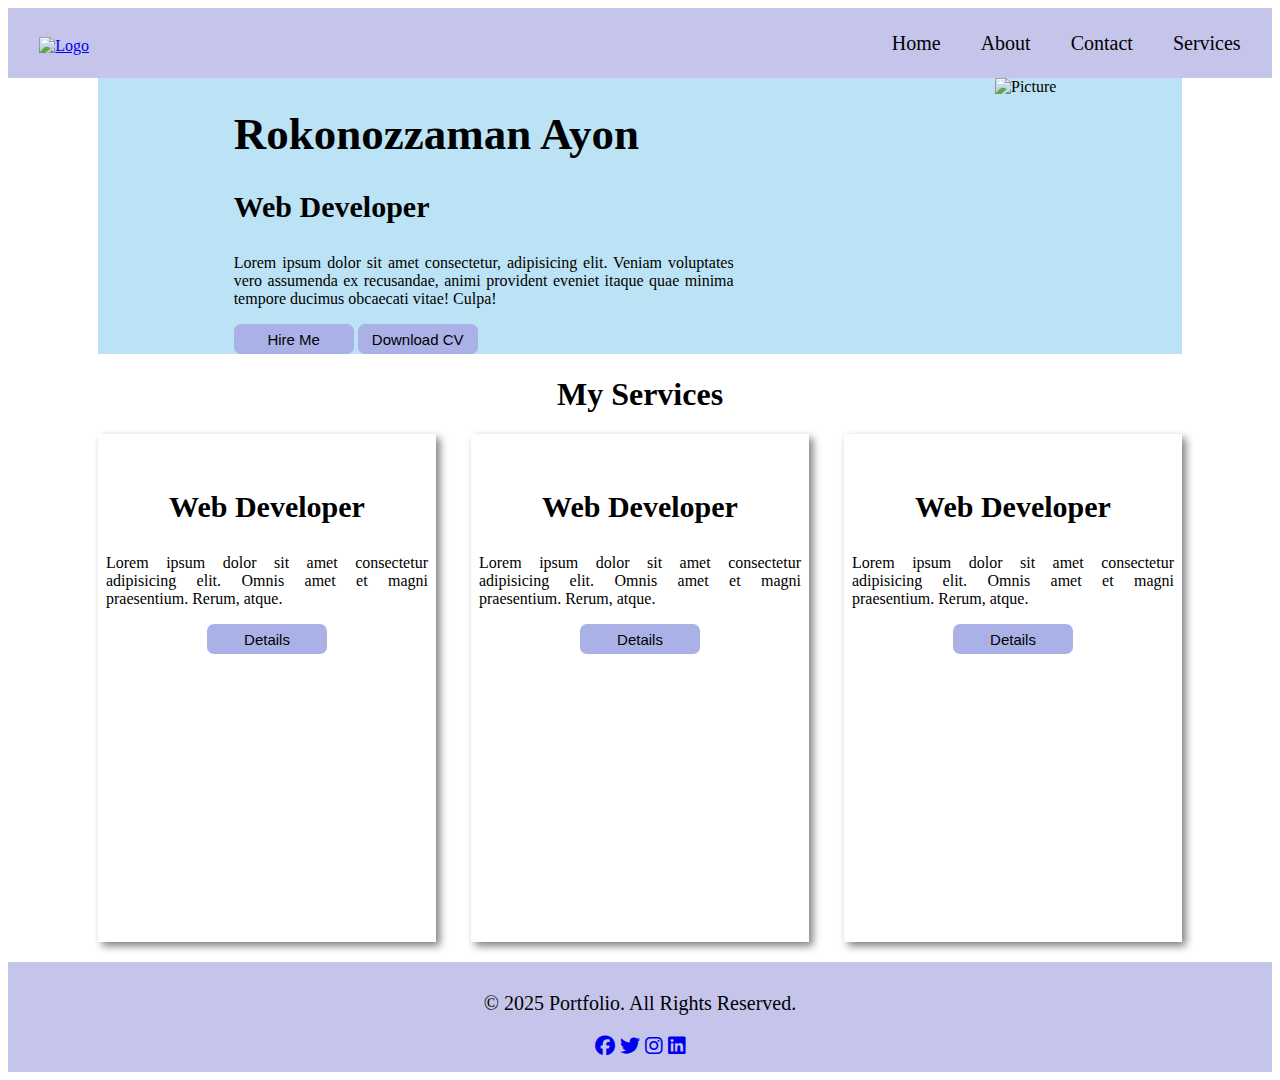
==== Portfolio/index.html @ 780636d9 "First Version of Portfolio" ====
<!DOCTYPE html>
<html lang="en">
<head>
    <meta charset="UTF-8">
    <meta name="viewport" content="width=device-width, initial-scale=1.0">
    <title>Document</title>
    <link rel="stylesheet" href="style.css">
    <link rel="stylesheet" href="https://cdnjs.cloudflare.com/ajax/libs/font-awesome/6.4.2/css/all.min.css">
</head>
<body>
    <header>
        <nav>
            <div class="logo"><a href="#"><img src="/images/logo.png" alt="Logo" class="img1"></a></div>
            <div class="menu-container">
                <ul class="li">Home</ul>
                <ul class="li">About</ul>
                <ul class="li">Contact</ul>
                <ul class="li">Services</ul>
            </div>
        </nav>
    </header>

    <main> 
        <section class="banner-container">
            <div class="banner-left">
                <h1 class="title">Rokonozzaman Ayon</h1>
                <h3>Web Developer</h3>
                <p>Lorem ipsum dolor sit amet consectetur, adipisicing elit. Veniam voluptates vero assumenda ex recusandae, animi provident eveniet itaque quae minima tempore ducimus obcaecati vitae! Culpa!</p>
                <div class="button">
                    <button class="hire btn">Hire Me</button>
                <button class="cv btn">Download CV</button>
                </div>
            </div>
            <div class="banner-right">
                <img src="/images/user.png" alt="Picture" class="banner-img">
            </div>
        </section>

        <div class="services">
            <h1 class="serv-title">My Services</h1>
        </div>
        <div class="services-section">

            <div class="web-card">
                <img class="digital-img" src="https://img.freepik.com/free-vector/accurate-marketing-strategy-content-creation-distribution-target-audience-identification-brand-promotion-smm-expert-analyses-user-behaviour-stats_335657-862.jpg" alt=""><h3>Web Developer</h3>
                <p>Lorem ipsum dolor sit amet consectetur adipisicing elit. Omnis amet et magni praesentium. Rerum, atque.</p>
                <button class="btn">Details</button>
            </div>

            <div class="web-card">
                <img class="web-img" src="/images/web-dev.jpg" alt=""><h3>Web Developer</h3>
                <p>Lorem ipsum dolor sit amet consectetur adipisicing elit. Omnis amet et magni praesentium. Rerum, atque.</p>
                <button class="btn">Details</button>
            </div>
            
            <div class="web-card">
                <img class="seo-img" src="/images/seo.jpeg" alt=""><h3>Web Developer</h3>
                <p>Lorem ipsum dolor sit amet consectetur adipisicing elit. Omnis amet et magni praesentium. Rerum, atque.</p><button class="btn">Details</button>
        </div>
    </main>

    <footer>
        <div class="footer">
            <p>&copy; 2025 Portfolio. All Rights Reserved.</p> 
            <div class="social-icons">
                <a href="#"><i class="fab fa-facebook"></i></a>
                <a href="#"><i class="fab fa-twitter"></i></a>
                <a href="#"><i class="fab fa-instagram"></i></a>
                <a href="#"><i class="fab fa-linkedin"></i></a>
            </div>
        </div>
    
    </footer>
</body>
</html>
---- Portfolio/style.css ----
/* body{
    
} */

/* navbar section */
header{
    background-color: #c5c5eb;
}
body nav{
    display: flex;
    align-items: center;
    justify-content: space-around;
    /* background-color: #c5c5eb; */
    height: 70px;
    gap: 700px;
    /* padding-bottom: 0px;
    margin-bottom: 0px; */
}
.logo{
    justify-items: center;
}
.img1{
    padding-top:5px;
    width: 50px;
}
.menu-container{
    display: flex;
    font-size: 20px;
}
ul:hover{
color: rgb(23, 106, 224);
cursor: pointer;
/* font-weight: bold; */
}
/* body section */

.banner-container{
    display: flex;
    justify-items: center;
    justify-content: space-around;
    margin-left: 90px;
    margin-right: 90px;
    background-color: rgb(188, 227, 245);
    color: black;
}
.title{
    font-size: 45px;
}
h3{
    font-size: 30px;
}
.banner-img{
    width: 300px;
    padding-bottom: 0px;
}
.banner-left{
    margin-left: 10px;
    margin-right: 10px;
    width: 500px;
}
.button{
    /* justify-content: center; */
    justify-items: center;
}
.btn{
    height: 30px;
    width: 120px;
    background-color: rgb(169, 177, 231);
    border: none;
    border-radius: 7px;
    font-size: 15px;
}
.btn:hover{
    background-color: rgb(74, 28, 198);
    color: aliceblue;
}
p{
    text-align: justify;
}
.serv-title{
    text-align: center;
}
.services-section{
    display: flex;
    justify-items: center;
    justify-content: space-around;
    margin-left: 90px;
    margin-right: 90px;
    color: black;
    text-align: center;
    gap: 35px;
}
.digital-img{
height: 300px;
}
.seo-img{
    height: 300px;
}
.web-img{
    height: 300px;
}
.web-card{
    width: 500px;
    height: 500px;
    box-shadow: 4px 4px 8px gray;
    padding-top: 8px;
    padding-left: 8px;
    padding-right: 8px;
}
.footer>p{
    text-align: center;
}
.footer{
    margin-top: 20px;
    text-align: center;
    background-color: #c5c5eb;
    height: 100px;
    padding-top:10px ;
    font-size: 20px;
}
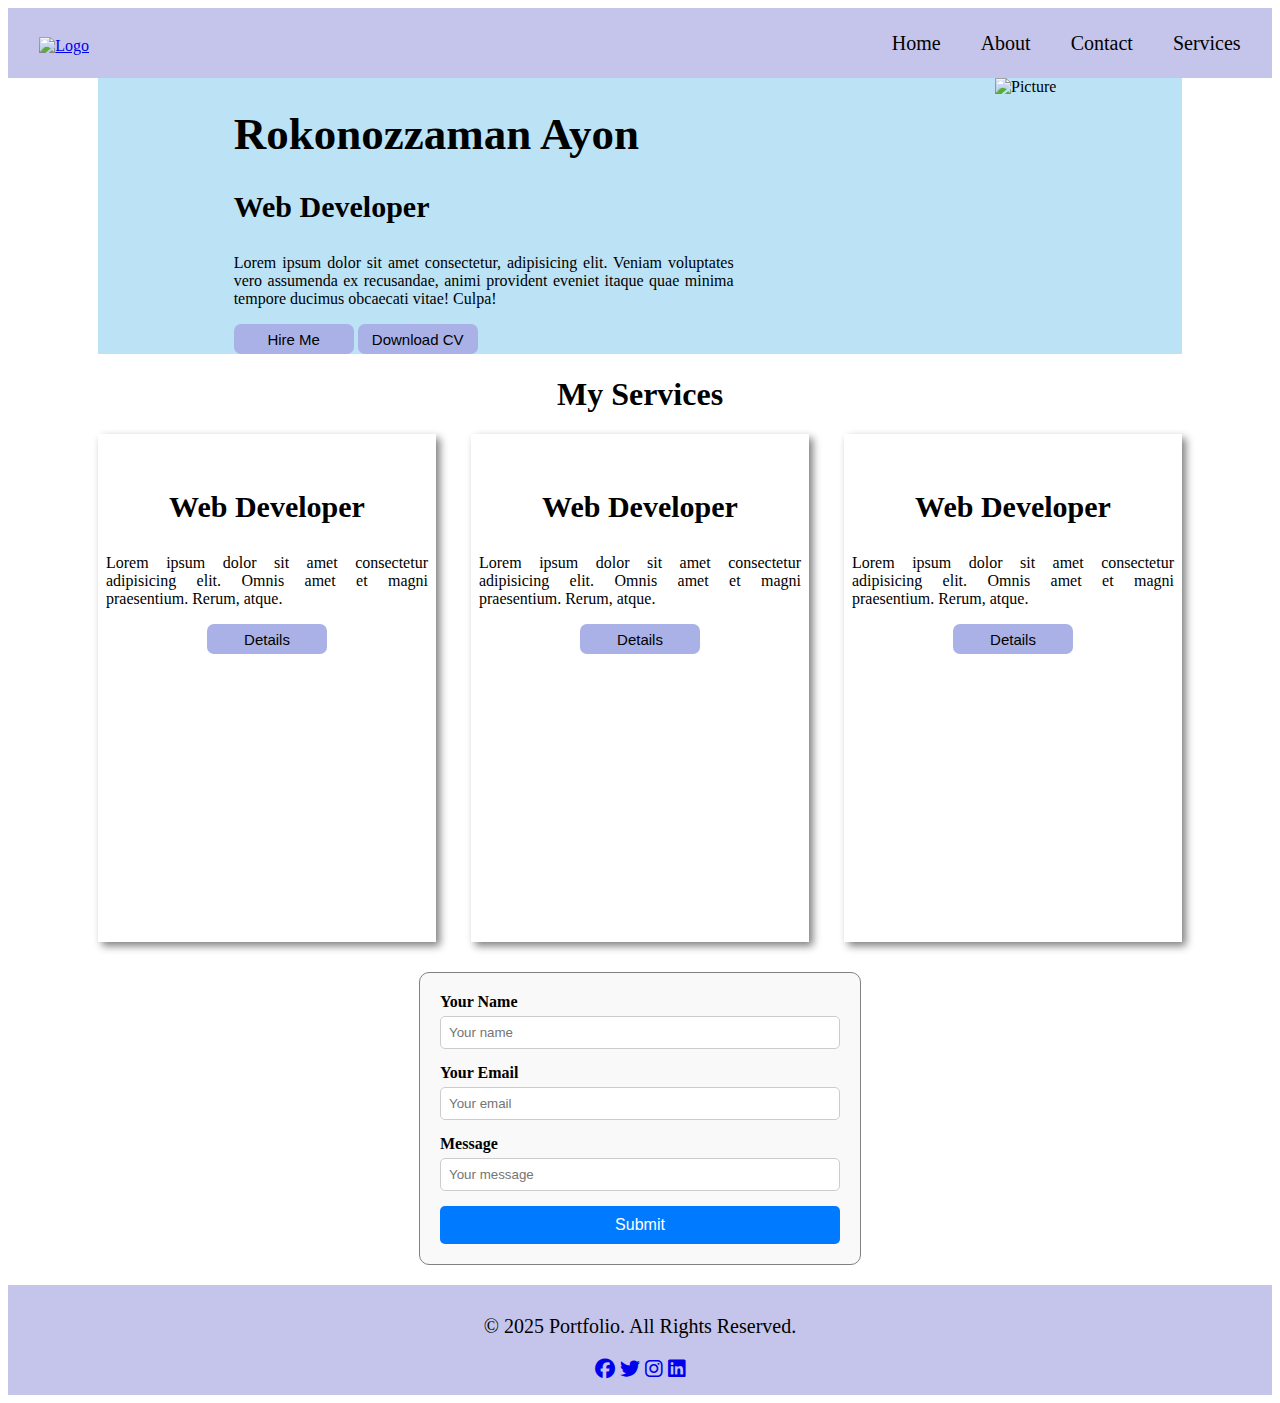
==== commit f4b5a24a: "contact form update" ====
--- a/Portfolio/index.html
+++ b/Portfolio/index.html
@@ -40,23 +40,38 @@
             <h1 class="serv-title">My Services</h1>
         </div>
         <div class="services-section">
-
             <div class="web-card">
                 <img class="digital-img" src="https://img.freepik.com/free-vector/accurate-marketing-strategy-content-creation-distribution-target-audience-identification-brand-promotion-smm-expert-analyses-user-behaviour-stats_335657-862.jpg" alt=""><h3>Web Developer</h3>
                 <p>Lorem ipsum dolor sit amet consectetur adipisicing elit. Omnis amet et magni praesentium. Rerum, atque.</p>
                 <button class="btn">Details</button>
             </div>
-
             <div class="web-card">
                 <img class="web-img" src="/images/web-dev.jpg" alt=""><h3>Web Developer</h3>
                 <p>Lorem ipsum dolor sit amet consectetur adipisicing elit. Omnis amet et magni praesentium. Rerum, atque.</p>
                 <button class="btn">Details</button>
             </div>
-            
             <div class="web-card">
                 <img class="seo-img" src="/images/seo.jpeg" alt=""><h3>Web Developer</h3>
                 <p>Lorem ipsum dolor sit amet consectetur adipisicing elit. Omnis amet et magni praesentium. Rerum, atque.</p><button class="btn">Details</button>
+            </div>
         </div>
+
+            <div class="contact-form">
+                <div class="form-group">
+                    <label for="name">Your Name</label>
+                    <input type="text" id="name" placeholder="Your name">
+                </div>
+                <div class="form-group">
+                    <label for="email">Your Email</label>
+                    <input type="email" id="email" placeholder="Your email">
+                </div>
+                <div class="form-group">
+                    <label for="message">Message</label>
+                    <input type="text" id="message" placeholder="Your message">
+                </div>
+                <input type="submit" value="Submit">
+            </div>
+     
     </main>
 
     <footer>
--- a/Portfolio/style.css
+++ b/Portfolio/style.css
@@ -117,4 +117,45 @@
     height: 100px;
     padding-top:10px ;
     font-size: 20px;
+}
+.contact-form {
+    margin-top: 30px;
+    border: 1px solid gray;
+    width: 400px;
+    margin-left: auto;
+    margin-right: auto;
+    padding: 20px;
+    text-align: left;
+    border-radius: 10px;
+    background-color: #f9f9f9;
+}
+.form-group {
+    display: flex;
+    flex-direction: column;
+    margin-bottom: 15px;
+}
+label {
+    text-align: left;
+    font-weight: bold;
+    margin-bottom: 5px;
+}
+input[type="text"], input[type="email"] {
+    width: 100%;
+    padding: 8px;
+    border: 1px solid #ccc;
+    border-radius: 5px;
+    box-sizing: border-box;
+}
+input[type="submit"] {
+    width: 100%;
+    padding: 10px;
+    background-color: #007bff;
+    color: white;
+    border: none;
+    border-radius: 5px;
+    cursor: pointer;
+    font-size: 16px;
+}
+input[type="submit"]:hover {
+    background-color: #0056b3;
 }